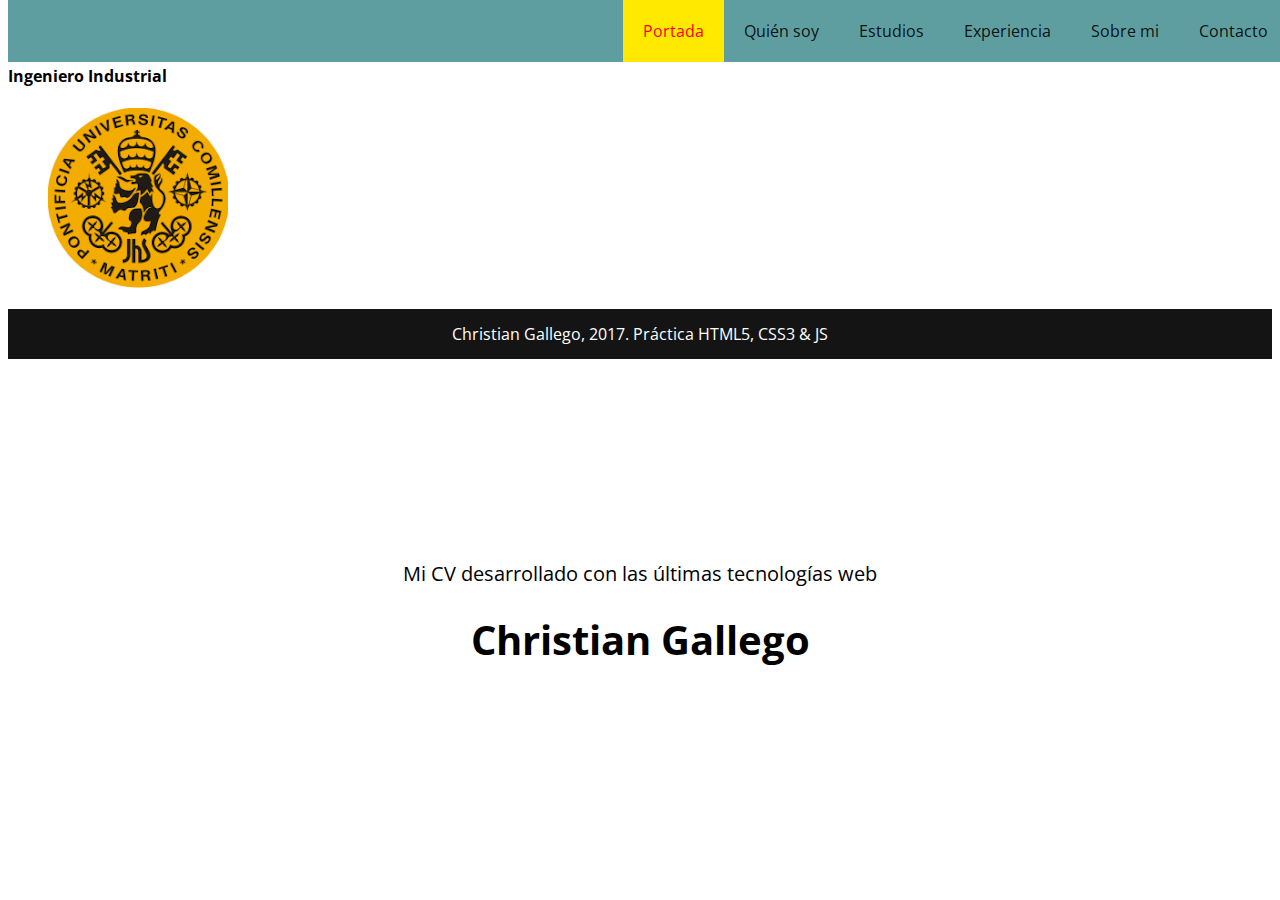
==== index.html @ 702c348c "primer commit: comenzando" ====
<!doctype html>
<html><head>
	<meta charset="UTF-8">
	
	<link rel="stylesheet" type="text/css" href="./styles/style.css">
	<link rel="stylesheet" type="text/css" href="./styles/grid.css">
	<link href="https://fonts.googleapis.com/css?family=Roboto" rel="stylesheet">
	<link href="https://fonts.googleapis.com/css?family=Open+Sans" rel="stylesheet">

	<title>El CV de Christian Gallego Arroyo</title>

</head>

<body>

	<header class="header">
           <h1 class="title">Christian Gallego</h1>
           <div class="title-img"></div>
           <p class="title-cite">Mi CV desarrollado con las últimas tecnologías web</p>
    </header>
    
    <nav class="navbar">
            <ul class="navbar-list">
                <li class="navbar-item active">
                    <a href>Portada</a>
                </li>
                <li class="navbar-item">
                    <a href>Quién soy</a>
                </li>
                <li class="navbar-item">
                    <a href>Estudios</a>
                </li>
                <li class="navbar-item">
                    <a href>Experiencia</a>
                </li>
                <li class="navbar-item">
                    <a href>Sobre mi</a>
                </li>
                <li class="navbar-item">
                    <a href="contact.html">Contacto</a>
                </li>
            </ul>
     </nav>
     
     <main class="container">	
     	<section class="who">
     		
     		
     	</section>
     	
     	<section class="studies">
     		<div class="row-container-studies">
     			<div class="col3">
     				<article class="study">
     					<header>
                            <h3>
                              ICAI
                              <span class="university">Universidad Pontificia Comillas</span>
                            </h3>
                            <h4 class="career">Ingeniero Industrial</h4>
                        </header>
                        <figure class="logo-university">
                            <img src="./images/icai.png" alt="ICAI">
                        </figure>
                    </article>
     				
     			</div>
     		</div>
     		
     	</section>
     	
     	<section class="work-experience">
     		
     		
     	</section>
     	
     	<section class="about-me">
     		
     		
     	</section>
     	
     	<section class="contact">
     		
     		
     	</section>
     	
     	
     </main>
     
     <footer class="footer">
     	Christian Gallego, 2017. Práctica HTML5, CSS3 &amp; JS
     </footer>
</body>
</html>
---- styles/style.css ----
@charset "UTF-8";
/* CSS Document */
* {
    font-family: 'Open Sans', sans-serif;
}
@font-face{
	font-family: 'Open Sans', sans-serif;
	font-size: 12px;
}

.title {
	position: absolute;
    left: 0;
    top: 65%;
    width: 100%;
    text-align: center;
    font-size: 40px;
    color: black;
    font-family: 'Open Sans';
    z-index: 1;
}

.title-cite {
    position: absolute;
    left: 0;
    top: 60%;
    width: 100%;
    text-align: center;
    font-size: 20px;
    color: black;
    font-family: 'Open Sans';

}
.navbar{
	background-color: cadetblue;
	width: 100%;
    position: absolute;
    top: 0;
}
.navbar > .navbar-list {
    list-style-type: none;
    margin: 0;
    float: right;
    font-size: 0;/*truco para que no exista separación blanca. Aquí = 0 y en el hijo el valor que queramos del tamaño de la fuente.*/
}
.navbar > .navbar-list > .navbar-item{
	display: inline-block;
    font-size: 16px; /*aquí el valor del tamaño que queremos */
}
.navbar > .navbar-list > .navbar-item a {
    padding: 20px;
    text-decoration: none;
    color: rgba(0, 0, 0, 0.9);
    display: inline-block;
}
.navbar > .navbar-list > .navbar-item.active a {
    color: #FF0004;
    background-color: #FFE900;
}

.navbar > .navbar-list > .navbar-item a:hover {
    color: #FF0004;
    background-color: #FFE900;
}

.footer {
    background-color: rgba(0, 0, 0, 0.92);
    color: white;
    height: 50px;
    display: flex;
    align-items: center;
    justify-content: center;
}
---- styles/grid.css ----
@charset "UTF-8";
/* CSS Document */
body {
    --grid-number: 12;
}

.row:before,
.row:after {
    content: "";
    display: table;
    clear: both;
}

.col-1 {
    width: calc(100% / var(--grid-number));
    float: left;
}

.col-2 {
    width: calc(calc(100% / var(--grid-number)) * 2);
    float: left;
}

.col-3 {
    width: calc(calc(100% / var(--grid-number)) * 3);
    float: left;
}

.col-4 {
    width: calc(calc(100% / var(--grid-number)) * 4);
    float: left;
}

.col-5 {
    width: calc(calc(100% / var(--grid-number)) * 5);
    float: left;
}

.col-6 {
    width: calc(calc(100% / var(--grid-number)) * 6);    
    float: left;
}

.col-7 {
    width: calc(calc(100% / var(--grid-number)) * 7);
    float: left;
}

.col-8 {
    width: calc(calc(100% / var(--grid-number)) * 8);
    float: left;
}

.col-9 {
    width: calc(calc(100% / var(--grid-number)) * 9);
    float: left;
}

.col-10 {
    width: calc(calc(100% / var(--grid-number)) * 10);
    float: left;
}

.col-11 {
    width: calc(calc(100% / var(--grid-number)) * 11);
    float: left;
}

.col-12 {
   width: calc(calc(100% / var(--grid-number)) * 12); 
   float: left;
}
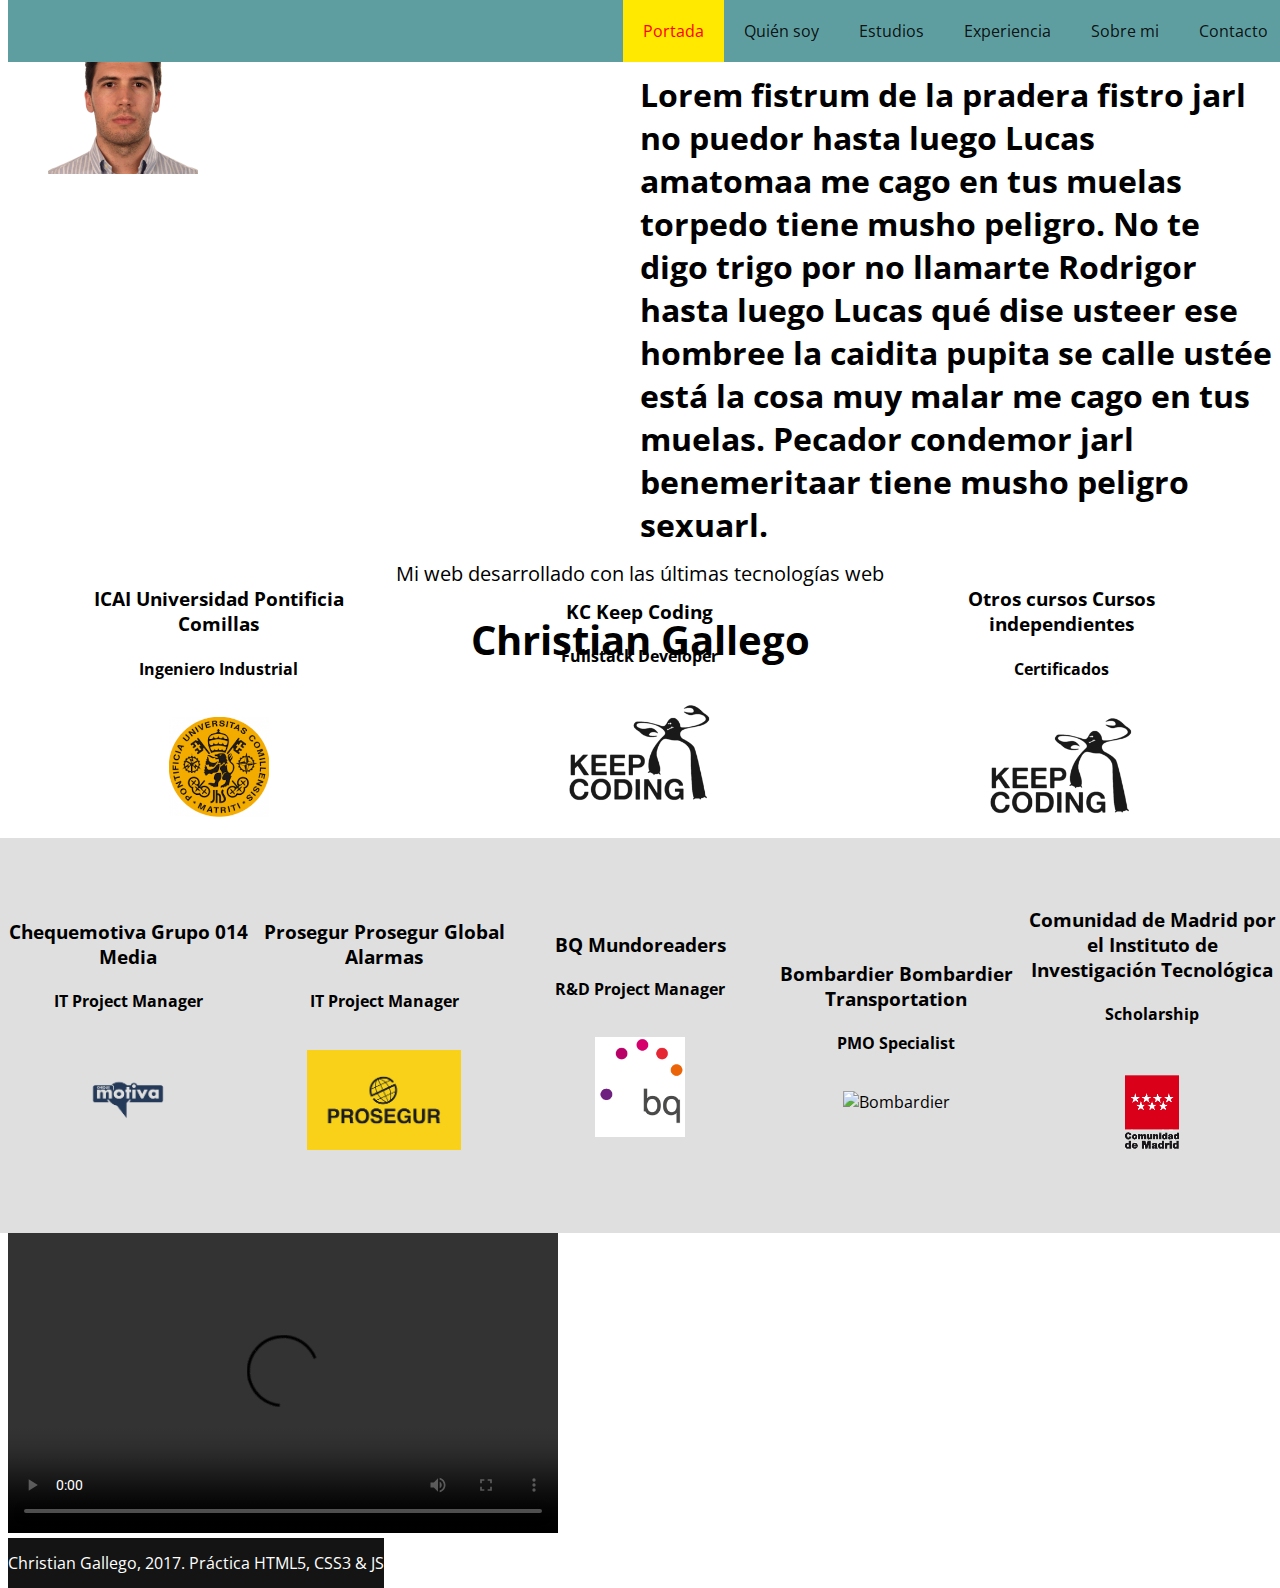
==== commit 2c54c5f6: "dia 4 de Julio del 17" ====
--- a/index.html
+++ b/index.html
@@ -7,7 +7,7 @@
 	<link href="https://fonts.googleapis.com/css?family=Roboto" rel="stylesheet">
 	<link href="https://fonts.googleapis.com/css?family=Open+Sans" rel="stylesheet">
 
-	<title>El CV de Christian Gallego Arroyo</title>
+	<title>La práctica de Christian Gallego Arroyo</title>
 
 </head>
 
@@ -15,8 +15,9 @@
 
 	<header class="header">
            <h1 class="title">Christian Gallego</h1>
+           <!--<img class="title-img" src="./images/batman.jpg" alt="Foto de batman">-->
            <div class="title-img"></div>
-           <p class="title-cite">Mi CV desarrollado con las últimas tecnologías web</p>
+           <p class="title-cite">Mi web desarrollado con las últimas tecnologías web</p>
     </header>
     
     <nav class="navbar">
@@ -44,14 +45,27 @@
      
      <main class="container">	
      	<section class="who">
-     		
-     		
+     		<div class="col-12">
+     			<figure class="photo-me">
+     				<img src="./images/me.jpg" alt="Foto Christian">
+     			</figure>
+     		</div>
+     		<div class="col-12">
+     				<article class="whoami">
+     					<header>
+                            <h3>
+                              Un poco sobre mi
+                            </h3>
+                        </header>
+                        <h1 class="whoami-text"> Lorem fistrum de la pradera fistro jarl no puedor hasta luego Lucas amatomaa me cago en tus muelas torpedo tiene musho peligro. No te digo trigo por no llamarte Rodrigor hasta luego Lucas qué dise usteer ese hombree la caidita pupita se calle ustée está la cosa muy malar me cago en tus muelas. Pecador condemor jarl benemeritaar tiene musho peligro sexuarl.</h1>
+                    </article>
+     		</div>
      	</section>
      	
      	<section class="studies">
-     		<div class="row-container-studies">
-     			<div class="col3">
-     				<article class="study">
+     		<div class="row-studies container">
+     			<div class="col-3">
+     				<article class="study1">
      					<header>
                             <h3>
                               ICAI
@@ -63,20 +77,126 @@
                             <img src="./images/icai.png" alt="ICAI">
                         </figure>
                     </article>
-     				
-     			</div>
-     		</div>
-     		
-     	</section>
-     	
-     	<section class="work-experience">
-     		
-     		
+     			</div>
+     			
+     			<div class="col-3">
+     				<article class="study2">
+     					<header>
+                            <h3>
+                              KC
+                              <span class="university">Keep Coding</span>
+                            </h3>
+                            <h4 class="career">Fullstack Developer</h4>
+                        </header>
+                        <figure class="logo-university">
+                            <img src="./images/keepcoding.png" alt="KeepCoding">
+                        </figure>
+                    </article>
+     			</div>
+     			
+     			<div class="col-3">
+     				<article class="study3">
+     					<header>
+                            <h3>
+                              Otros cursos
+                              <span class="university">Cursos independientes</span>
+                            </h3>
+                            <h4 class="career">Certificados</h4>
+                        </header>
+                        <figure class="logo-university">
+                            <img src="./images/keepcoding.png" alt="Cursos Independientes">
+                        </figure>
+                    </article>
+				</div>
+    		
+     		</div>
+     	</section>
+     	
+     	<section class="work-experience section-reverse section-container">
+			<div class="row-jobs container">
+				<div class="col-3">
+     				<article class="job1">
+     					<header>
+                            <h3>
+                              Chequemotiva
+                              <span class="company">Grupo 014 Media</span>
+                            </h3>
+                            <h4 class="position">IT Project Manager</h4>
+                        </header>
+                        <figure class="logo-job">
+                            <img src="./images/Chequemotiva.png" alt="Chequemotiva">
+                        </figure>
+                    </article>
+     			</div>    		
+    		
+				<div class="col-3">
+     				<article class="job2">
+     					<header>
+                            <h3>
+                              Prosegur
+                              <span class="company">Prosegur Global Alarmas</span>
+                            </h3>
+                            <h4 class="position">IT Project Manager</h4>
+                        </header>
+                        <figure class="logo-job">
+                            <img src="./images/prosegur.jpg" alt="Prosegur">
+                        </figure>
+                    </article>
+     			</div>
+    		
+				<div class="col-3">
+     				<article class="job3">
+     					<header>
+                            <h3>
+                              BQ
+                              <span class="company">Mundoreaders</span>
+                            </h3>
+                            <h4 class="position">R&amp;D Project Manager</h4>
+                        </header>
+                        <figure class="logo-job">
+                            <img src="./images/bq.jpg" alt="BQ">
+                        </figure>
+                    </article>
+     			</div>
+
+				<div class="col-3">
+     				<article class="job4">
+     					<header>
+                            <h3>
+                              Bombardier
+                              <span class="company">Bombardier Transportation</span>
+                            </h3>
+                            <h4 class="position">PMO Specialist</h4>
+                        </header>
+                        <figure class="logo-job">
+                            <img src="./images/bombardier.jpg" alt="Bombardier">
+                        </figure>
+                    </article>
+     			</div>
+
+				<div class="col-3">
+     				<article class="job5">
+     					<header>
+                            <h3>
+                              Comunidad de Madrid
+                              <span class="company">por el Instituto de Investigación Tecnológica</span>
+                            </h3>
+                            <h4 class="position">Scholarship</h4>
+                        </header>
+                        <figure class="logo-job">
+                            <img src="./images/comunidad_de_madrid.png" alt="Comunidad de Madrid">
+                        </figure>
+                    </article>
+     			</div>
+			</div>
      	</section>
      	
      	<section class="about-me">
-     		
-     		
+     		<div class="video-about-me">
+     			<video width="550" height="300" controls>
+               		<source src="./video/batman.mp4" type="video/mp4">
+                </video>
+     		</div>
      	</section>
      	
      	<section class="contact">
--- a/styles/style.css
+++ b/styles/style.css
@@ -8,29 +8,75 @@
 	font-size: 12px;
 }
 
-.title {
-	position: absolute;
-    left: 0;
-    top: 65%;
-    width: 100%;
-    text-align: center;
-    font-size: 40px;
-    color: black;
-    font-family: 'Open Sans';
-    z-index: 1;
+.container, .header{
+	display: flex;
+	flex-direction: column;
 }
 
-.title-cite {
+.footer {
     position: absolute;
-    left: 0;
-    top: 60%;
-    width: 100%;
-    text-align: center;
-    font-size: 20px;
-    color: black;
-    font-family: 'Open Sans';
+	background-color: rgba(0, 0, 0, 0.92);
+    color: white;
+    height: 50px;
+    display: flex;
+    align-items: center;
+    justify-content: center;
+}
 
+h3, h4{
+	text-align: center;
 }
+
+.job1{
+	display: flex;
+	order: 1;
+	flex-direction: column;
+	align-items: center;
+    justify-content: center;
+}
+
+.job2{
+	display: flex;
+	order: 2;
+	flex-direction: column;
+	align-items: center;
+    justify-content: center;
+}
+
+.job3{
+	display: flex;
+	order: 3;
+	flex-direction: column;
+	align-items: center;
+    justify-content: center;
+}
+
+.job4{
+	display: flex;
+	order: 4;
+	flex-direction: column;
+	align-items: center;
+    justify-content: center;
+}
+
+.job5{
+	display: flex;
+	order: 5;
+	flex-direction: column;
+	align-items: center;
+    justify-content: center;
+}
+
+.logo-job > img{
+	height: 100px;
+	width: auto;
+}
+
+.logo-university > img{
+	height: 100px;
+	width: auto;
+}
+
 .navbar{
 	background-color: cadetblue;
 	width: 100%;
@@ -63,11 +109,89 @@
     background-color: #FFE900;
 }
 
-.footer {
-    background-color: rgba(0, 0, 0, 0.92);
-    color: white;
-    height: 50px;
-    display: flex;
-    align-items: center;
+.photo-me > img{
+	height: 150px;
+	width: auto;
+}
+
+.row-jobs{
+	flex-direction: row;
+	justify-content: space-around;
+	align-items: center;
+}
+
+.row-studies{
+	flex-direction: row;
+	justify-content: space-around;
+	align-items: center;
+}
+
+.section-container {
+    padding-top: 50px;
+    padding-bottom: 50px;
+}
+
+.section-reverse {
+    background-color: rgba(220, 220, 220, 0.92);
+    color: black;
+    margin-left: calc(50% - 50vw);
+    margin-right: calc(50% - 50vw);
+}
+
+.study1{
+	display: flex;
+	order: 1;
+	flex-direction: column;
+	align-items: center;
     justify-content: center;
-}+}
+
+.study2{
+	display: flex;
+	order: 2;
+	flex-direction: column;
+	align-items: center;
+    justify-content: center;
+}
+
+.study3{
+	display: flex;
+	order: 3;
+	flex-direction: column;
+	align-items: center;
+    justify-content: center;
+}
+
+.title {
+	position: absolute;
+    left: 0;
+    top: 65%;
+    width: 100%;
+    text-align: center;
+    font-size: 40px;
+    color: black;
+    font-family: 'Open Sans';
+    z-index: 1;
+}
+
+.title-cite {
+    position: absolute;
+    left: 0;
+    top: 60%;
+    width: 100%;
+    text-align: center;
+    font-size: 20px;
+    color: black;
+    font-family: 'Open Sans';
+}
+
+.university{
+	text-align: center;
+}
+
+.who{
+	display: flex;
+	flex-direction: row;
+	align-content: space-around;
+}
+
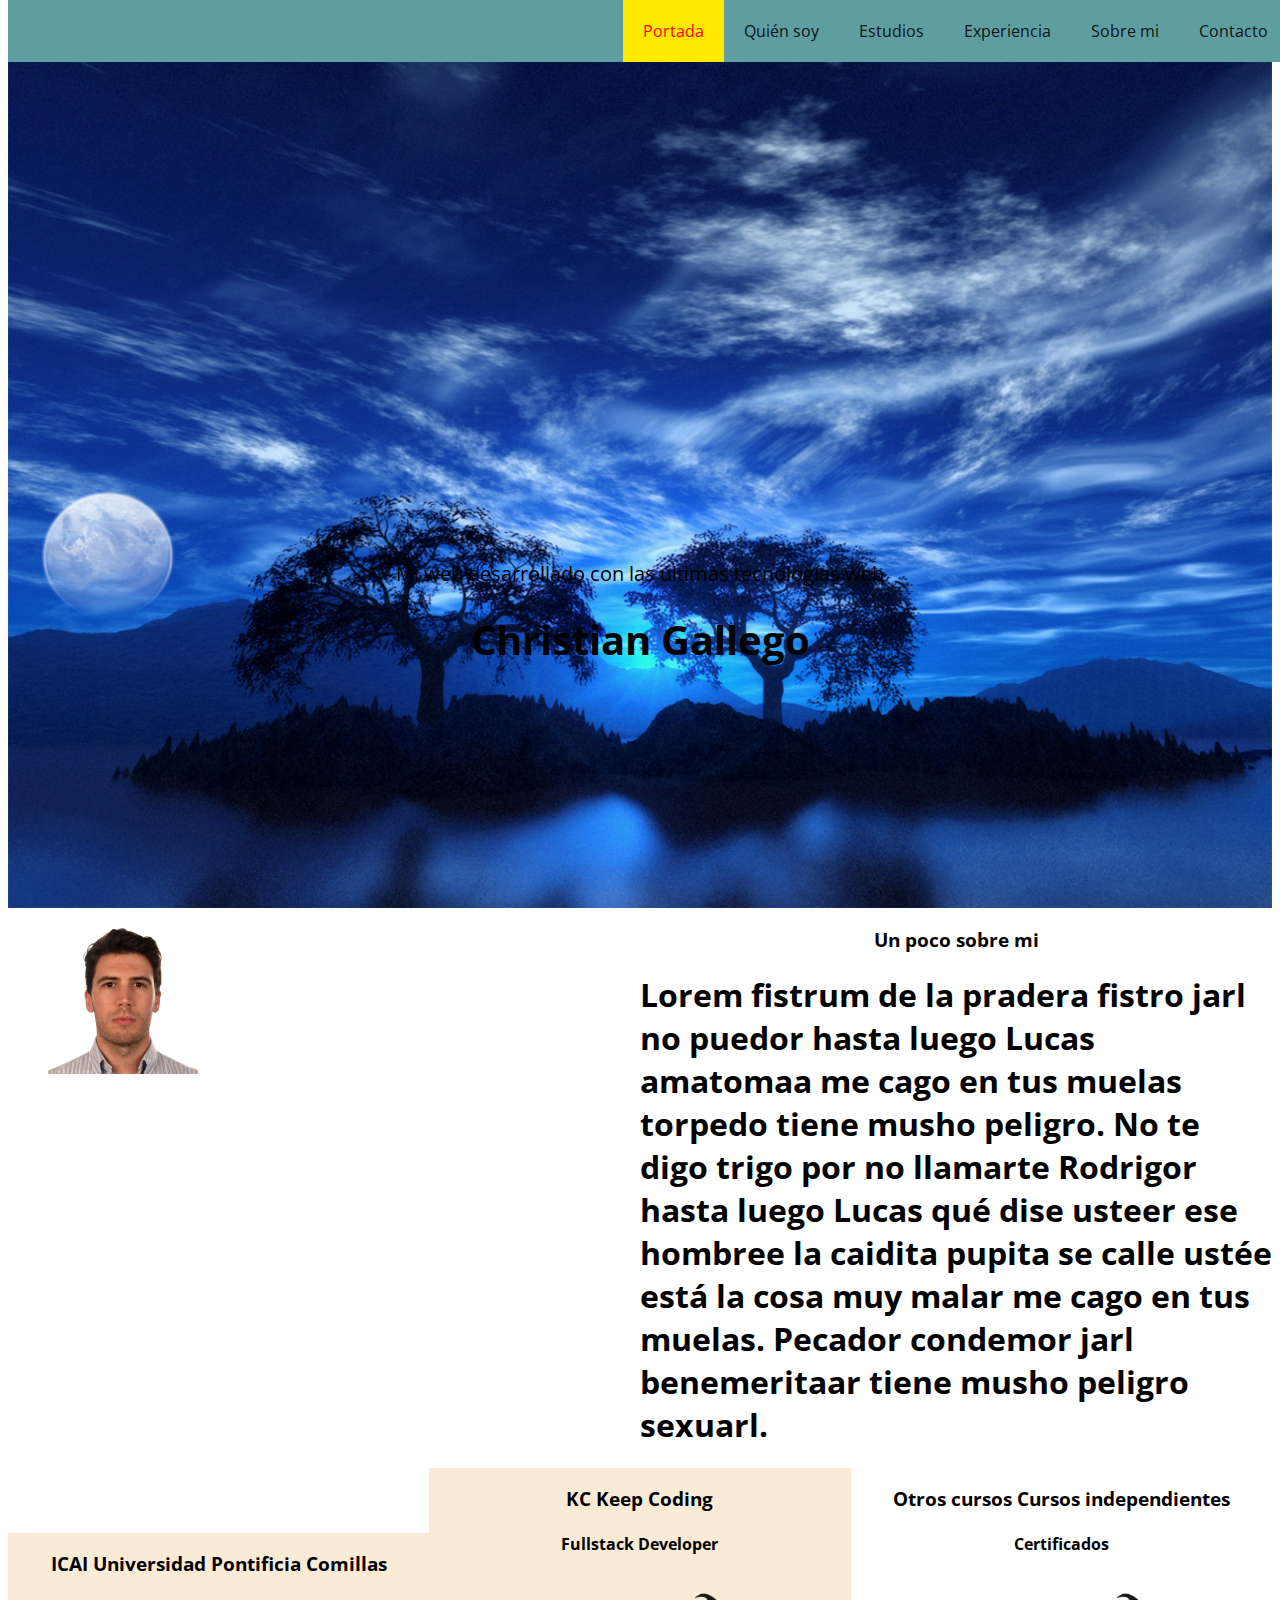
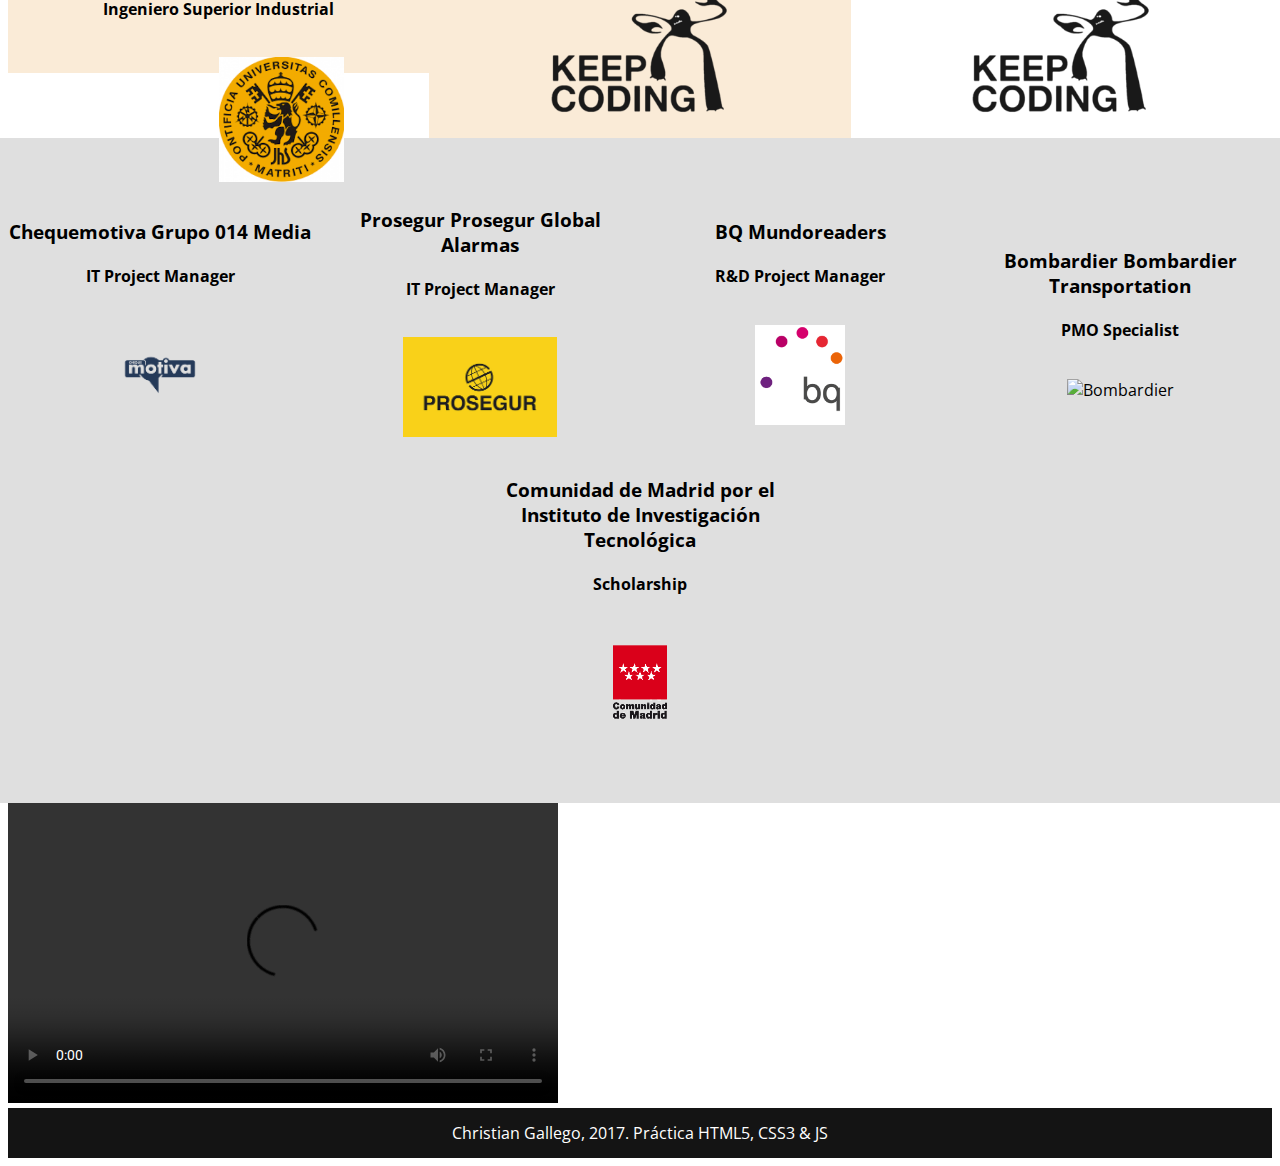
==== commit 0e8d84be: "Problema con flip" ====
--- a/index.html
+++ b/index.html
@@ -15,7 +15,6 @@
 
 	<header class="header">
            <h1 class="title">Christian Gallego</h1>
-           <!--<img class="title-img" src="./images/batman.jpg" alt="Foto de batman">-->
            <div class="title-img"></div>
            <p class="title-cite">Mi web desarrollado con las últimas tecnologías web</p>
     </header>
@@ -63,24 +62,25 @@
      	</section>
      	
      	<section class="studies">
-     		<div class="row-studies container">
-     			<div class="col-3">
-     				<article class="study1">
+     				<article class="study1 col-4">
      					<header>
                             <h3>
                               ICAI
                               <span class="university">Universidad Pontificia Comillas</span>
                             </h3>
-                            <h4 class="career">Ingeniero Industrial</h4>
+                            <h4 class="career">Ingeniero Superior Industrial</h4>
                         </header>
-                        <figure class="logo-university">
-                            <img src="./images/icai.png" alt="ICAI">
+                        <figure class="logo-university logo-est-1">
+                                    <div class="front flip-img">
+                                        <img src="./images/icai.png" alt="ICAI">
+                                    </div>
+                                    <div class="back flip-img">
+                                        <img src="./images/icai2.jpg" alt="ICAI">
+                                    </div>
                         </figure>
                     </article>
-     			</div>
-     			
-     			<div class="col-3">
-     				<article class="study2">
+
+     				<article class="study2 col-4">
      					<header>
                             <h3>
                               KC
@@ -88,14 +88,12 @@
                             </h3>
                             <h4 class="career">Fullstack Developer</h4>
                         </header>
-                        <figure class="logo-university">
+                        <figure class="logo-university logo-est-2">
                             <img src="./images/keepcoding.png" alt="KeepCoding">
                         </figure>
                     </article>
-     			</div>
      			
-     			<div class="col-3">
-     				<article class="study3">
+     				<article class="study3 col-4">
      					<header>
                             <h3>
                               Otros cursos
@@ -103,19 +101,14 @@
                             </h3>
                             <h4 class="career">Certificados</h4>
                         </header>
-                        <figure class="logo-university">
+                        <figure class="logo-university logo-est-3">
                             <img src="./images/keepcoding.png" alt="Cursos Independientes">
                         </figure>
                     </article>
-				</div>
-    		
-     		</div>
      	</section>
      	
      	<section class="work-experience section-reverse section-container">
-			<div class="row-jobs container">
-				<div class="col-3">
-     				<article class="job1">
+     				<article class="job1 col-3">
      					<header>
                             <h3>
                               Chequemotiva
@@ -124,13 +117,11 @@
                             <h4 class="position">IT Project Manager</h4>
                         </header>
                         <figure class="logo-job">
-                            <img src="./images/Chequemotiva.png" alt="Chequemotiva">
+                            <!--<a href="http://chequemotiva.com" target="_blank" class="logo-trab-1">--><img src="./images/Chequemotiva.png" alt="Chequemotiva"><!-- </a> -->
                         </figure>
-                    </article>
-     			</div>    		
-    		
-				<div class="col-3">
-     				<article class="job2">
+                    </article>  		
+ 
+     				<article class="job2 col-3">
      					<header>
                             <h3>
                               Prosegur
@@ -138,14 +129,12 @@
                             </h3>
                             <h4 class="position">IT Project Manager</h4>
                         </header>
-                        <figure class="logo-job">
+                        <figure class="logo-job logo-trab-2">
                             <img src="./images/prosegur.jpg" alt="Prosegur">
                         </figure>
                     </article>
-     			</div>
-    		
-				<div class="col-3">
-     				<article class="job3">
+
+     				<article class="job3 col-3">
      					<header>
                             <h3>
                               BQ
@@ -153,14 +142,12 @@
                             </h3>
                             <h4 class="position">R&amp;D Project Manager</h4>
                         </header>
-                        <figure class="logo-job">
+                        <figure class="logo-job logo-trab-3">
                             <img src="./images/bq.jpg" alt="BQ">
                         </figure>
+                        
                     </article>
-     			</div>
-
-				<div class="col-3">
-     				<article class="job4">
+     				<article class="job4 col-3">
      					<header>
                             <h3>
                               Bombardier
@@ -168,14 +155,12 @@
                             </h3>
                             <h4 class="position">PMO Specialist</h4>
                         </header>
-                        <figure class="logo-job">
+                        <figure class="logo-job logo-trab-4">
                             <img src="./images/bombardier.jpg" alt="Bombardier">
                         </figure>
                     </article>
-     			</div>
 
-				<div class="col-3">
-     				<article class="job5">
+     				<article class="job5 col-3">
      					<header>
                             <h3>
                               Comunidad de Madrid
@@ -183,12 +168,11 @@
                             </h3>
                             <h4 class="position">Scholarship</h4>
                         </header>
-                        <figure class="logo-job">
+                        <figure class="logo-job logo-trab-5">
                             <img src="./images/comunidad_de_madrid.png" alt="Comunidad de Madrid">
                         </figure>
                     </article>
-     			</div>
-			</div>
+
      	</section>
      	
      	<section class="about-me">
--- a/styles/style.css
+++ b/styles/style.css
@@ -8,14 +8,44 @@
 	font-size: 12px;
 }
 
-.container, .header{
-	display: flex;
-	flex-direction: column;
+.about-me{
+	order: 4;
+}
+
+.career{
+	text-align: center;
+	order: 2;
+}
+
+.container{
+	display: flex;
+	flex-direction: column;
+}
+
+.flip-img {
+	position: absolute;
+    backface-visibility: hidden;
+    -webkit-backface-visibility: hidden;
+    transition: transform 1s;
+}
+
+.back {
+    transform: rotateX(-180deg);
+    -webkit-transform: rotateX(-180deg);
+}
+
+.logo-est-1:hover .front {
+    transform: rotateX();
+    -webkit-transform: rotateX(-180deg);
+}
+
+.logo-est-1:hover .back {
+    transform: rotateX(0);
+    -webkit-transform: rotateX(0);
 }
 
 .footer {
-    position: absolute;
-	background-color: rgba(0, 0, 0, 0.92);
+    background-color: rgba(0, 0, 0, 0.92);
     color: white;
     height: 50px;
     display: flex;
@@ -27,6 +57,15 @@
 	text-align: center;
 }
 
+.header{
+	background-size: 100% 100%;
+    background-repeat: no-repeat;
+    background-position: center center;
+    background-image: url(../images/cielo.jpg);
+	height: 100vh;
+    transition: background-size 0.5s;
+}
+
 .job1{
 	display: flex;
 	order: 1;
@@ -72,16 +111,54 @@
 	width: auto;
 }
 
-.logo-university > img{
-	height: 100px;
+.logo-trab-1{
+	max-width: 100px;
+	max-height: 100px;
+}
+
+.logo-trab-2{
+	
+}
+
+.logo-trab-3{
+	
+}
+
+.logo-trab-4{
+	
+}
+
+.logo-trab-5{
+	
+}
+
+.logo-university img{
+	height: 125px;
 	width: auto;
+}
+
+.logo-est-1{
+	position: relative;
+	transition: all 1s ease;
+	transform: perspective(600px);
+	transform-origin: 100% 50%;
+	transform-style: preserve-3d;
+}
+
+.logo-est-2{
+	
+}
+
+.logo-est-3{
+	
 }
 
 .navbar{
 	background-color: cadetblue;
 	width: 100%;
-    position: absolute;
+    position: fixed;
     top: 0;
+	z-index: 1;
 }
 .navbar > .navbar-list {
     list-style-type: none;
@@ -98,6 +175,7 @@
     text-decoration: none;
     color: rgba(0, 0, 0, 0.9);
     display: inline-block;
+	transition: all 0.3s linear;
 }
 .navbar > .navbar-list > .navbar-item.active a {
     color: #FF0004;
@@ -115,13 +193,8 @@
 }
 
 .row-jobs{
-	flex-direction: row;
-	justify-content: space-around;
-	align-items: center;
-}
-
-.row-studies{
-	flex-direction: row;
+	display: flex;
+	flex-direction: column;
 	justify-content: space-around;
 	align-items: center;
 }
@@ -138,28 +211,50 @@
     margin-right: calc(50% - 50vw);
 }
 
+.studies{
+	order: 2;
+	display: flex;
+	flex-direction: row;
+	align-items: center;
+	justify-content: space-around;
+	flex-wrap: wrap;
+}
+
 .study1{
-	display: flex;
 	order: 1;
-	flex-direction: column;
-	align-items: center;
-    justify-content: center;
+	display: flex;
+	flex-direction: column;
+	align-items: center;
+    justify-content: center;
+	flex-wrap: wrap;
+	background-color: antiquewhite;
+	
+}
+
+.study1 img{
+	display: block;
+	margin: auto;
 }
 
 .study2{
-	display: flex;
 	order: 2;
-	flex-direction: column;
-	align-items: center;
-    justify-content: center;
+	display: flex;
+	flex-direction: column;
+	align-items: center;
+    justify-content: center;
+	flex-wrap: wrap;
+	background-color: antiquewhite;
+	
 }
 
 .study3{
-	display: flex;
 	order: 3;
-	flex-direction: column;
-	align-items: center;
-    justify-content: center;
+	display: flex;
+	flex-direction: column;
+	align-items: center;
+    justify-content: center;
+	flex-wrap: wrap;
+	
 }
 
 .title {
@@ -187,11 +282,22 @@
 
 .university{
 	text-align: center;
+	order: 1;
 }
 
 .who{
+	order: 1;
 	display: flex;
 	flex-direction: row;
 	align-content: space-around;
 }
 
+.work-experience{
+	order: 3;
+	display: flex;
+	flex-direction: row;
+	align-content: space-around;
+	justify-content: space-around;
+	flex-wrap: wrap;
+}
+
--- a/styles/grid.css
+++ b/styles/grid.css
@@ -13,60 +13,48 @@
 
 .col-1 {
     width: calc(100% / var(--grid-number));
-    float: left;
 }
 
 .col-2 {
     width: calc(calc(100% / var(--grid-number)) * 2);
-    float: left;
 }
 
 .col-3 {
     width: calc(calc(100% / var(--grid-number)) * 3);
-    float: left;
 }
 
 .col-4 {
     width: calc(calc(100% / var(--grid-number)) * 4);
-    float: left;
 }
 
 .col-5 {
     width: calc(calc(100% / var(--grid-number)) * 5);
-    float: left;
 }
 
 .col-6 {
     width: calc(calc(100% / var(--grid-number)) * 6);    
-    float: left;
 }
 
 .col-7 {
     width: calc(calc(100% / var(--grid-number)) * 7);
-    float: left;
 }
 
 .col-8 {
     width: calc(calc(100% / var(--grid-number)) * 8);
-    float: left;
 }
 
 .col-9 {
     width: calc(calc(100% / var(--grid-number)) * 9);
-    float: left;
 }
 
 .col-10 {
     width: calc(calc(100% / var(--grid-number)) * 10);
-    float: left;
 }
 
 .col-11 {
     width: calc(calc(100% / var(--grid-number)) * 11);
-    float: left;
 }
 
 .col-12 {
    width: calc(calc(100% / var(--grid-number)) * 12); 
-   float: left;
 }
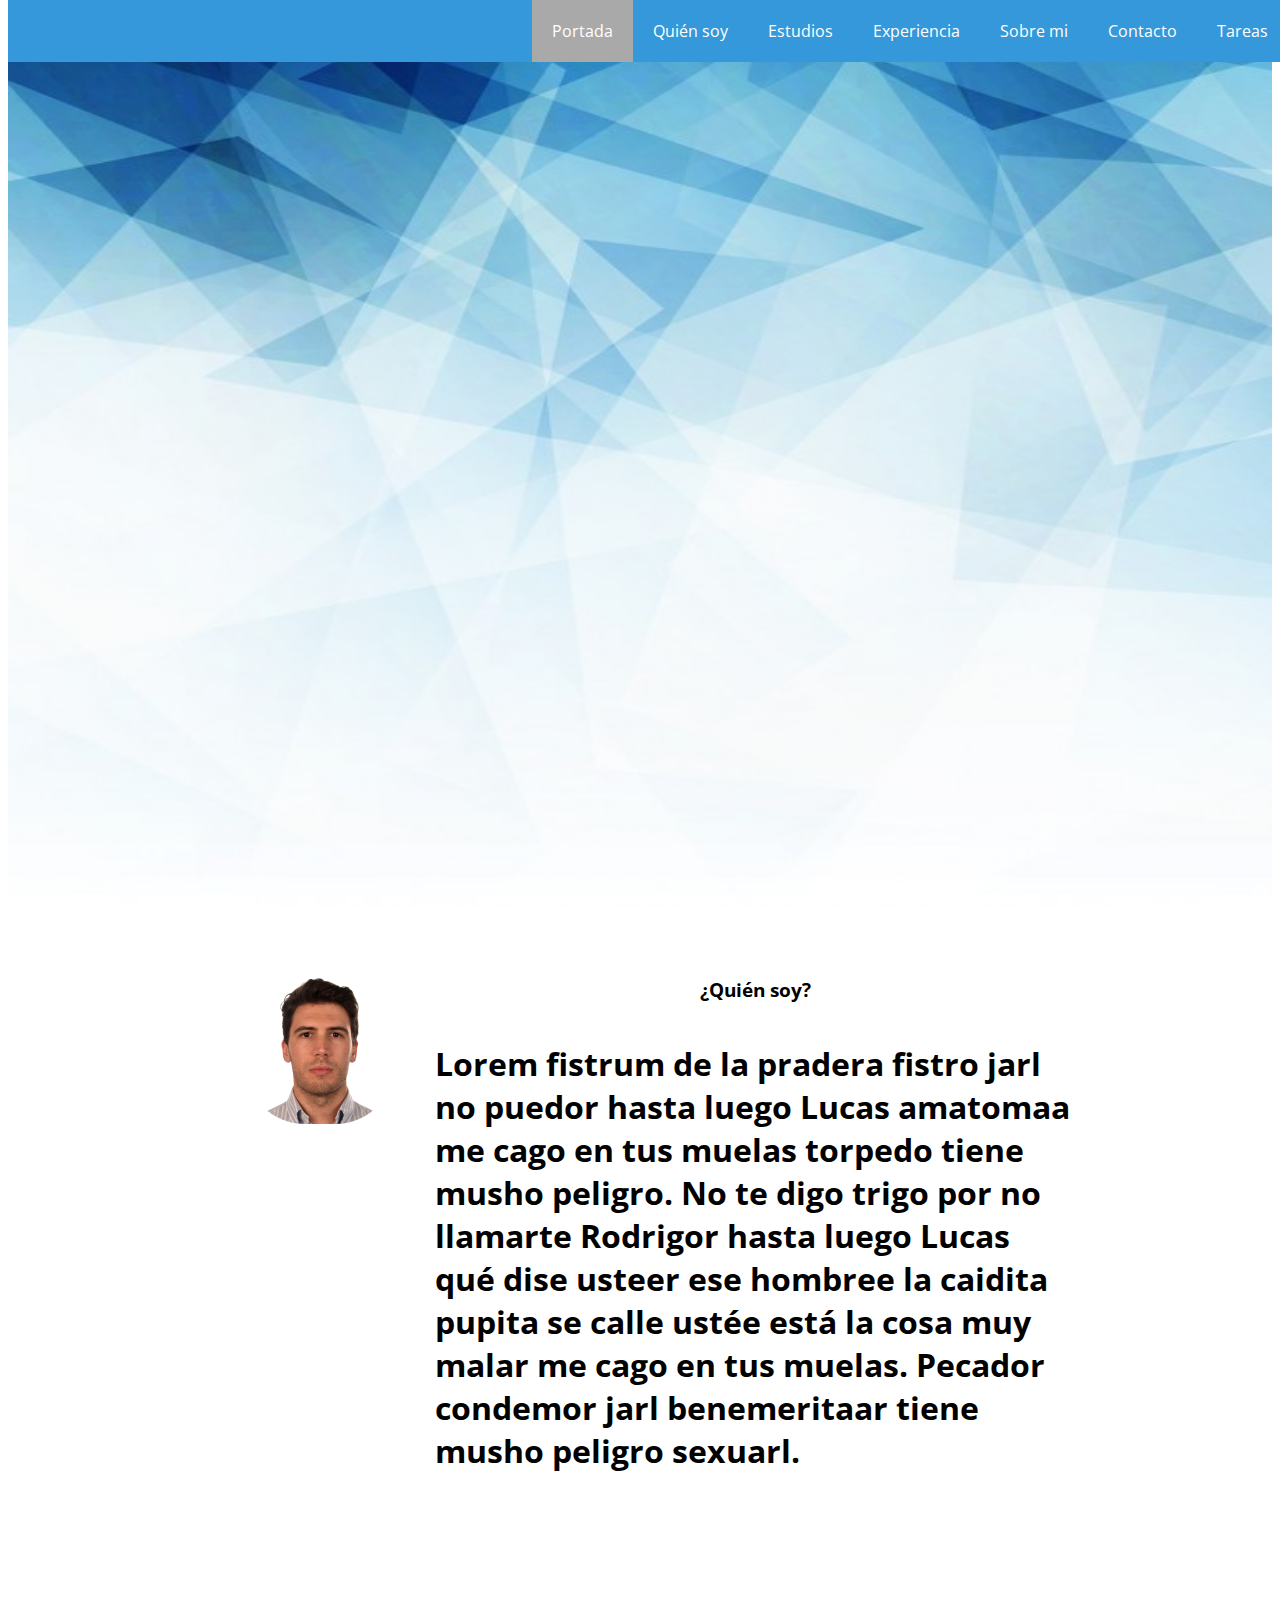
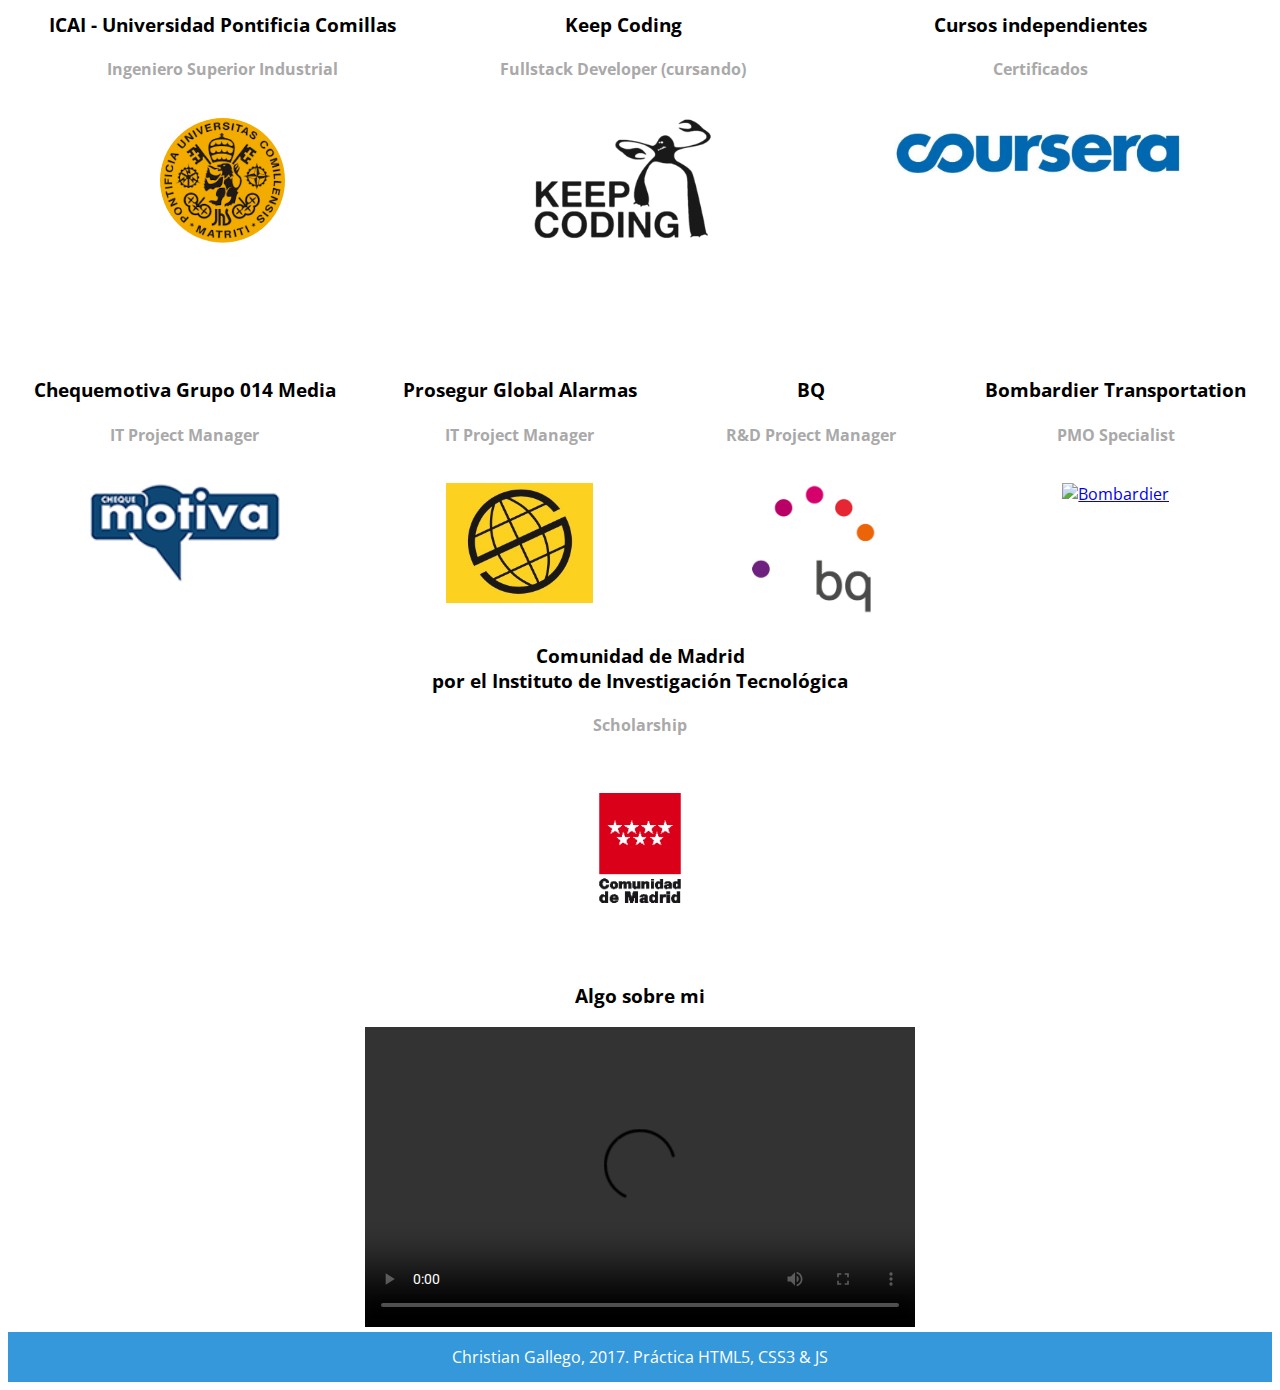
==== commit 17f75936: "Entrega final" ====
--- a/index.html
+++ b/index.html
@@ -13,59 +13,56 @@
 
 <body>
 
-	<header class="header">
+	<header id="#" class="header">
            <h1 class="title">Christian Gallego</h1>
            <div class="title-img"></div>
-           <p class="title-cite">Mi web desarrollado con las últimas tecnologías web</p>
+           <p class="title-cite">Mi CV desarrollado con las últimas (o casi) tecnologías web</p>
     </header>
     
     <nav class="navbar">
             <ul class="navbar-list">
                 <li class="navbar-item active">
-                    <a href>Portada</a>
+                    <a href="#">Portada</a>
                 </li>
                 <li class="navbar-item">
-                    <a href>Quién soy</a>
+                    <a href="#quiensoy">Quién soy</a>
                 </li>
                 <li class="navbar-item">
-                    <a href>Estudios</a>
+                    <a href="#estudios">Estudios</a>
                 </li>
                 <li class="navbar-item">
-                    <a href>Experiencia</a>
+                    <a href="#experiencia">Experiencia</a>
                 </li>
                 <li class="navbar-item">
-                    <a href>Sobre mi</a>
+                    <a href="#sobremi">Sobre mi</a>
                 </li>
                 <li class="navbar-item">
                     <a href="contact.html">Contacto</a>
+                </li>
+                <li class="navbar-item">
+                    <a href="tasks.html">Tareas</a>
                 </li>
             </ul>
      </nav>
      
      <main class="container">	
-     	<section class="who">
-     		<div class="col-12">
+     	<section class="who section-container" id="quiensoy">
      			<figure class="photo-me">
      				<img src="./images/me.jpg" alt="Foto Christian">
      			</figure>
-     		</div>
-     		<div class="col-12">
-     				<article class="whoami">
+     			<article class="whoami">
+     				<header>
+                       <h3>¿Quién soy?</h3>
+                    </header>
+                    <h1 class="whoami-text"> Lorem fistrum de la pradera fistro jarl no puedor hasta luego Lucas amatomaa me cago en tus muelas torpedo tiene musho peligro. No te digo trigo por no llamarte Rodrigor hasta luego Lucas qué dise usteer ese hombree la caidita pupita se calle ustée está la cosa muy malar me cago en tus muelas. Pecador condemor jarl benemeritaar tiene musho peligro sexuarl.</h1>
+                </article>
+     	</section>
+     	
+     	<section class="studies section-reverse section-container" id="estudios">
+     				<article class="study1">
      					<header>
                             <h3>
-                              Un poco sobre mi
-                            </h3>
-                        </header>
-                        <h1 class="whoami-text"> Lorem fistrum de la pradera fistro jarl no puedor hasta luego Lucas amatomaa me cago en tus muelas torpedo tiene musho peligro. No te digo trigo por no llamarte Rodrigor hasta luego Lucas qué dise usteer ese hombree la caidita pupita se calle ustée está la cosa muy malar me cago en tus muelas. Pecador condemor jarl benemeritaar tiene musho peligro sexuarl.</h1>
-                    </article>
-     		</div>
-     	</section>
-     	
-     	<section class="studies">
-     				<article class="study1 col-4">
-     					<header>
-                            <h3>
-                              ICAI
+                              ICAI - 
                               <span class="university">Universidad Pontificia Comillas</span>
                             </h3>
                             <h4 class="career">Ingeniero Superior Industrial</h4>
@@ -75,40 +72,38 @@
                                         <img src="./images/icai.png" alt="ICAI">
                                     </div>
                                     <div class="back flip-img">
-                                        <img src="./images/icai2.jpg" alt="ICAI">
+                                        <img src="./images/icai2.png" alt="ICAI">
                                     </div>
                         </figure>
                     </article>
 
-     				<article class="study2 col-4">
+     				<article class="study2">
      					<header>
                             <h3>
-                              KC
                               <span class="university">Keep Coding</span>
                             </h3>
-                            <h4 class="career">Fullstack Developer</h4>
+                            <h4 class="career">Fullstack Developer (cursando)</h4>
                         </header>
                         <figure class="logo-university logo-est-2">
                             <img src="./images/keepcoding.png" alt="KeepCoding">
                         </figure>
                     </article>
      			
-     				<article class="study3 col-4">
+     				<article class="study3">
      					<header>
                             <h3>
-                              Otros cursos
                               <span class="university">Cursos independientes</span>
                             </h3>
                             <h4 class="career">Certificados</h4>
                         </header>
                         <figure class="logo-university logo-est-3">
-                            <img src="./images/keepcoding.png" alt="Cursos Independientes">
+                            <img src="./images/coursera.jpeg" alt="Cursos Independientes">
                         </figure>
                     </article>
      	</section>
      	
-     	<section class="work-experience section-reverse section-container">
-     				<article class="job1 col-3">
+     	<section class="work-experience section-reverse section-container" id="experiencia">
+     				<article class="job1">
      					<header>
                             <h3>
                               Chequemotiva
@@ -116,83 +111,78 @@
                             </h3>
                             <h4 class="position">IT Project Manager</h4>
                         </header>
-                        <figure class="logo-job">
-                            <!--<a href="http://chequemotiva.com" target="_blank" class="logo-trab-1">--><img src="./images/Chequemotiva.png" alt="Chequemotiva"><!-- </a> -->
+                        <figure class="logo-job logo-trab-1">
+                            <a href="http://chequemotiva.com" target="_blank" ><img src="./images/Chequemotiva.png" alt="Chequemotiva"></a>
                         </figure>
                     </article>  		
  
-     				<article class="job2 col-3">
+     				<article class="job2">
      					<header>
                             <h3>
-                              Prosegur
                               <span class="company">Prosegur Global Alarmas</span>
                             </h3>
                             <h4 class="position">IT Project Manager</h4>
                         </header>
                         <figure class="logo-job logo-trab-2">
-                            <img src="./images/prosegur.jpg" alt="Prosegur">
+                            <a href="http://prosegur.es" target="_blank"><img src="./images/prosegur.jpeg" alt="Prosegur"></a>
                         </figure>
                     </article>
 
-     				<article class="job3 col-3">
+     				<article class="job3">
      					<header>
                             <h3>
-                              BQ
-                              <span class="company">Mundoreaders</span>
+                              <span class="company">BQ</span>
                             </h3>
                             <h4 class="position">R&amp;D Project Manager</h4>
                         </header>
                         <figure class="logo-job logo-trab-3">
-                            <img src="./images/bq.jpg" alt="BQ">
+                            <a href="http://bq.com" target="_blank"><img src="./images/bq.jpg" alt="BQ"></a>
                         </figure>
                         
                     </article>
-     				<article class="job4 col-3">
+     				<article class="job4">
      					<header>
                             <h3>
-                              Bombardier
                               <span class="company">Bombardier Transportation</span>
                             </h3>
                             <h4 class="position">PMO Specialist</h4>
                         </header>
                         <figure class="logo-job logo-trab-4">
-                            <img src="./images/bombardier.jpg" alt="Bombardier">
+                            <a href="http://bombardier.com" target="_blank"><img src="./images/bombardier.jpg" alt="Bombardier"></a>
                         </figure>
                     </article>
 
-     				<article class="job5 col-3">
+     				<article class="job5">
      					<header>
                             <h3>
-                              Comunidad de Madrid
+                              Comunidad de Madrid <br>
                               <span class="company">por el Instituto de Investigación Tecnológica</span>
                             </h3>
                             <h4 class="position">Scholarship</h4>
                         </header>
                         <figure class="logo-job logo-trab-5">
-                            <img src="./images/comunidad_de_madrid.png" alt="Comunidad de Madrid">
+                            <a href="https://www.citsem.upm.es/index.php/es/proyectos-es?view=project&task=show&id=40" target="_blank"><img src="./images/comunidad_de_madrid.png" alt="Comunidad de Madrid"></a>
                         </figure>
                     </article>
 
      	</section>
      	
-     	<section class="about-me">
+     	<section class="about-me" id="sobremi">
+     		<h3 class="about-me-header">Algo sobre mi</h3>
      		<div class="video-about-me">
      			<video width="550" height="300" controls>
-               		<source src="./video/batman.mp4" type="video/mp4">
+               		<source src="./video/sample.mp4" type="video/mp4">
                 </video>
      		</div>
-     	</section>
-     	
-     	<section class="contact">
-     		
-     		
-     	</section>
-     	
+		 </section>     	
      	
      </main>
      
      <footer class="footer">
-     	Christian Gallego, 2017. Práctica HTML5, CSS3 &amp; JS
+     	<a href="https://www.linkedin.com/in/christiangallego/" target="_blank">Christian Gallego</a>, 2017. Práctica HTML5, CSS3 &amp; JS
      </footer>
 </body>
+	<script src="./js/menu.js"></script>
+  	<script src="./js/jquery-3.2.1.js"></script>
+    <script src="./js/full-screen.js"></script>
 </html>
--- a/styles/style.css
+++ b/styles/style.css
@@ -10,17 +10,67 @@
 
 .about-me{
 	order: 4;
+	display: flex;
+	flex-direction: column;
+	align-content: center;
+	justify-content: center;
+	flex-wrap: wrap;
+}
+
+.about-me-header{
+	order: 1;
+}
+
+.video-about-me{
+	order: 2;
 }
 
 .career{
 	text-align: center;
-	order: 2;
+	color: darkgrey;
+	order: 2;
+}
+
+.clearfix:after {
+   content: " "; /* Older browser do not support empty content */
+   visibility: hidden;
+   display: block;
+   height: 0;
+   clear: both;
+}
+
+.contact{
+	display: flex;
+	flex-direction: column;
+	align-content: space-around;
+	justify-content: space-around;
+	flex-wrap: wrap;
+}
+
+.vista{
+	display: flex;
+	flex-direction: row;
+	align-content: space-around;
+	justify-content: space-around;
+	flex-wrap: wrap;
+}
+
+.contact > h2{
+	width: 400px;
 }
 
 .container{
 	display: flex;
 	flex-direction: column;
 }
+
+.container2{
+	display: flex;
+	flex-direction: row;
+	align-content: space-around;
+	justify-content: space-around;
+}
+
 
 .flip-img {
 	position: absolute;
@@ -31,21 +81,21 @@
 
 .back {
     transform: rotateX(-180deg);
-    -webkit-transform: rotateX(-180deg);
+    -webkit-transform: rotateY(-180deg);
 }
 
 .logo-est-1:hover .front {
-    transform: rotateX();
-    -webkit-transform: rotateX(-180deg);
+    transform: rotateY();
+    -webkit-transform: rotateY(-180deg);
 }
 
 .logo-est-1:hover .back {
-    transform: rotateX(0);
-    -webkit-transform: rotateX(0);
+    transform: rotateY(0);
+    -webkit-transform: rotateY(0);
 }
 
 .footer {
-    background-color: rgba(0, 0, 0, 0.92);
+    background-color: #3498db;
     color: white;
     height: 50px;
     display: flex;
@@ -53,19 +103,30 @@
     justify-content: center;
 }
 
+.footer > a{
+	text-decoration: none;
+	color: white;
+}
+
+.form {
+	order: 2;
+	display: flex;
+    padding: 0 20px;
+}
+
+.form .form-row {
+    padding: 10px;
+}
+
+.map{
+	order: 1;
+	width: 500px;
+}
+
 h3, h4{
 	text-align: center;
 }
 
-.header{
-	background-size: 100% 100%;
-    background-repeat: no-repeat;
-    background-position: center center;
-    background-image: url(../images/cielo.jpg);
-	height: 100vh;
-    transition: background-size 0.5s;
-}
-
 .job1{
 	display: flex;
 	order: 1;
@@ -106,55 +167,59 @@
     justify-content: center;
 }
 
-.logo-job > img{
+.logo-job {
+	height: 125px;
+}
+
+.logo-trab-1 > a > img{
 	height: 100px;
-	width: auto;
-}
-
-.logo-trab-1{
-	max-width: 100px;
-	max-height: 100px;
-}
-
-.logo-trab-2{
+}
+
+.logo-trab-2 > a > img{
+	height: 120px;
+}
+
+.logo-trab-3 > a > img{
+	height: 150px;
+}
+
+.logo-trab-4 > a > img{
+	height: 130px;
+}
+
+.logo-trab-5 > a > img{
+	height: 150px;
+}
+
+.logo-university{
+	height: 125px;
+}
+
+.logo-university img{
 	
 }
 
-.logo-trab-3{
-	
-}
-
-.logo-trab-4{
-	
-}
-
-.logo-trab-5{
-	
-}
-
-.logo-university img{
+.logo-est-1{
+	display: flex;
+	align-content: center;
+	justify-content: center;
+}
+
+.logo-est-1 img{
+	border-radius: 50%;
 	height: 125px;
-	width: auto;
-}
-
-.logo-est-1{
-	position: relative;
-	transition: all 1s ease;
-	transform: perspective(600px);
-	transform-origin: 100% 50%;
-	transform-style: preserve-3d;
-}
-
-.logo-est-2{
-	
-}
-
-.logo-est-3{
-	
+}
+
+.logo-est-2 img{
+	height: 125px;
+}
+
+.logo-est-3 img{
+	width: 300px;
 }
 
 .navbar{
-	background-color: cadetblue;
+	background-color: #3498db;
 	width: 100%;
     position: fixed;
     top: 0;
@@ -173,23 +238,33 @@
 .navbar > .navbar-list > .navbar-item a {
     padding: 20px;
     text-decoration: none;
-    color: rgba(0, 0, 0, 0.9);
+    color: white;
     display: inline-block;
 	transition: all 0.3s linear;
 }
 .navbar > .navbar-list > .navbar-item.active a {
-    color: #FF0004;
-    background-color: #FFE900;
+
+    background-color: darkgrey;
 }
 
 .navbar > .navbar-list > .navbar-item a:hover {
-    color: #FF0004;
-    background-color: #FFE900;
+    
+    background-color: darkgrey;
+}
+
+.photo-me{
+	order: 1;
+	display: flex;
 }
 
 .photo-me > img{
 	height: 150px;
-	width: auto;
+	width: 150px;
+	border-radius: 40%;
+}
+
+.position{
+	color: darkgrey;
 }
 
 .row-jobs{
@@ -205,7 +280,7 @@
 }
 
 .section-reverse {
-    background-color: rgba(220, 220, 220, 0.92);
+    background-color: white;
     color: black;
     margin-left: calc(50% - 50vw);
     margin-right: calc(50% - 50vw);
@@ -226,9 +301,7 @@
 	flex-direction: column;
 	align-items: center;
     justify-content: center;
-	flex-wrap: wrap;
-	background-color: antiquewhite;
-	
+	flex-wrap: wrap;	
 }
 
 .study1 img{
@@ -242,9 +315,7 @@
 	flex-direction: column;
 	align-items: center;
     justify-content: center;
-	flex-wrap: wrap;
-	background-color: antiquewhite;
-	
+	flex-wrap: wrap;	
 }
 
 .study3{
@@ -264,9 +335,12 @@
     width: 100%;
     text-align: center;
     font-size: 40px;
-    color: black;
+    color: #3498db;
     font-family: 'Open Sans';
     z-index: 1;
+	animation: titleAnimation 2s forwards;
+    animation-delay: 0.8s;
+    visibility: hidden;
 }
 
 .title-cite {
@@ -276,8 +350,24 @@
     width: 100%;
     text-align: center;
     font-size: 20px;
-    color: black;
+    color: #3498db;
     font-family: 'Open Sans';
+	opacity: 0;
+    animation: subtitleAnimation 3s forwards;
+    animation-delay: 1s;
+}
+
+.header > .title-img {
+    background-size: 100% 100%;
+    background-repeat: no-repeat;
+    background-position: center center;
+    background-image: url(../images/cielo.jpg);
+    height: 100vh;
+    transition: background-size 0.5s;
+}
+
+.header > .title-img:hover {
+    background-size: 115% 115%;
 }
 
 .university{
@@ -290,6 +380,20 @@
 	display: flex;
 	flex-direction: row;
 	align-content: space-around;
+	justify-content: center;
+	flex-wrap: wrap;
+	border-color: #3498db;
+}
+
+.whoami{
+	order: 2;
+	display: flex;
+	flex-direction: column;
+	width: 50vw;
+}
+
+.whoami-text{
+	
 }
 
 .work-experience{
@@ -301,3 +405,52 @@
 	flex-wrap: wrap;
 }
 
+#googleMap {
+    height: 400px;
+	width: 400px;
+}
+
+.form {
+    padding: 10px;
+	width: 400px;
+}
+
+.form .form-row {
+    padding: 10px;
+}
+
+input {
+    padding: 4px;
+    border: 1px solid #ccc;
+    border-radius: 4px;
+}
+
+input[type=button], input[type=submit], button {
+    background-color: #4CAF50;
+    border: none;
+    color: white;
+    padding: 15px 40px;
+    text-decoration: none;
+    margin: 4px 2px;
+    cursor: pointer;
+    border-radius: 0px;
+}
+
+button[disabled] {
+    opacity: 0.5;
+}
+
+@keyframes titleAnimation {
+    0% {font-size: 50px;}
+	25% {font-size: 100px;}
+    50% {font-size: 200px;}
+	75% {font-size: 150px;}
+    100% {font-size: 100px;
+          visibility: visible;}
+}
+
+@keyframes subtitleAnimation {
+    0% {opacity: 0;}
+    50% {opacity: 0.5;}
+    100% {opacity: 1;}
+}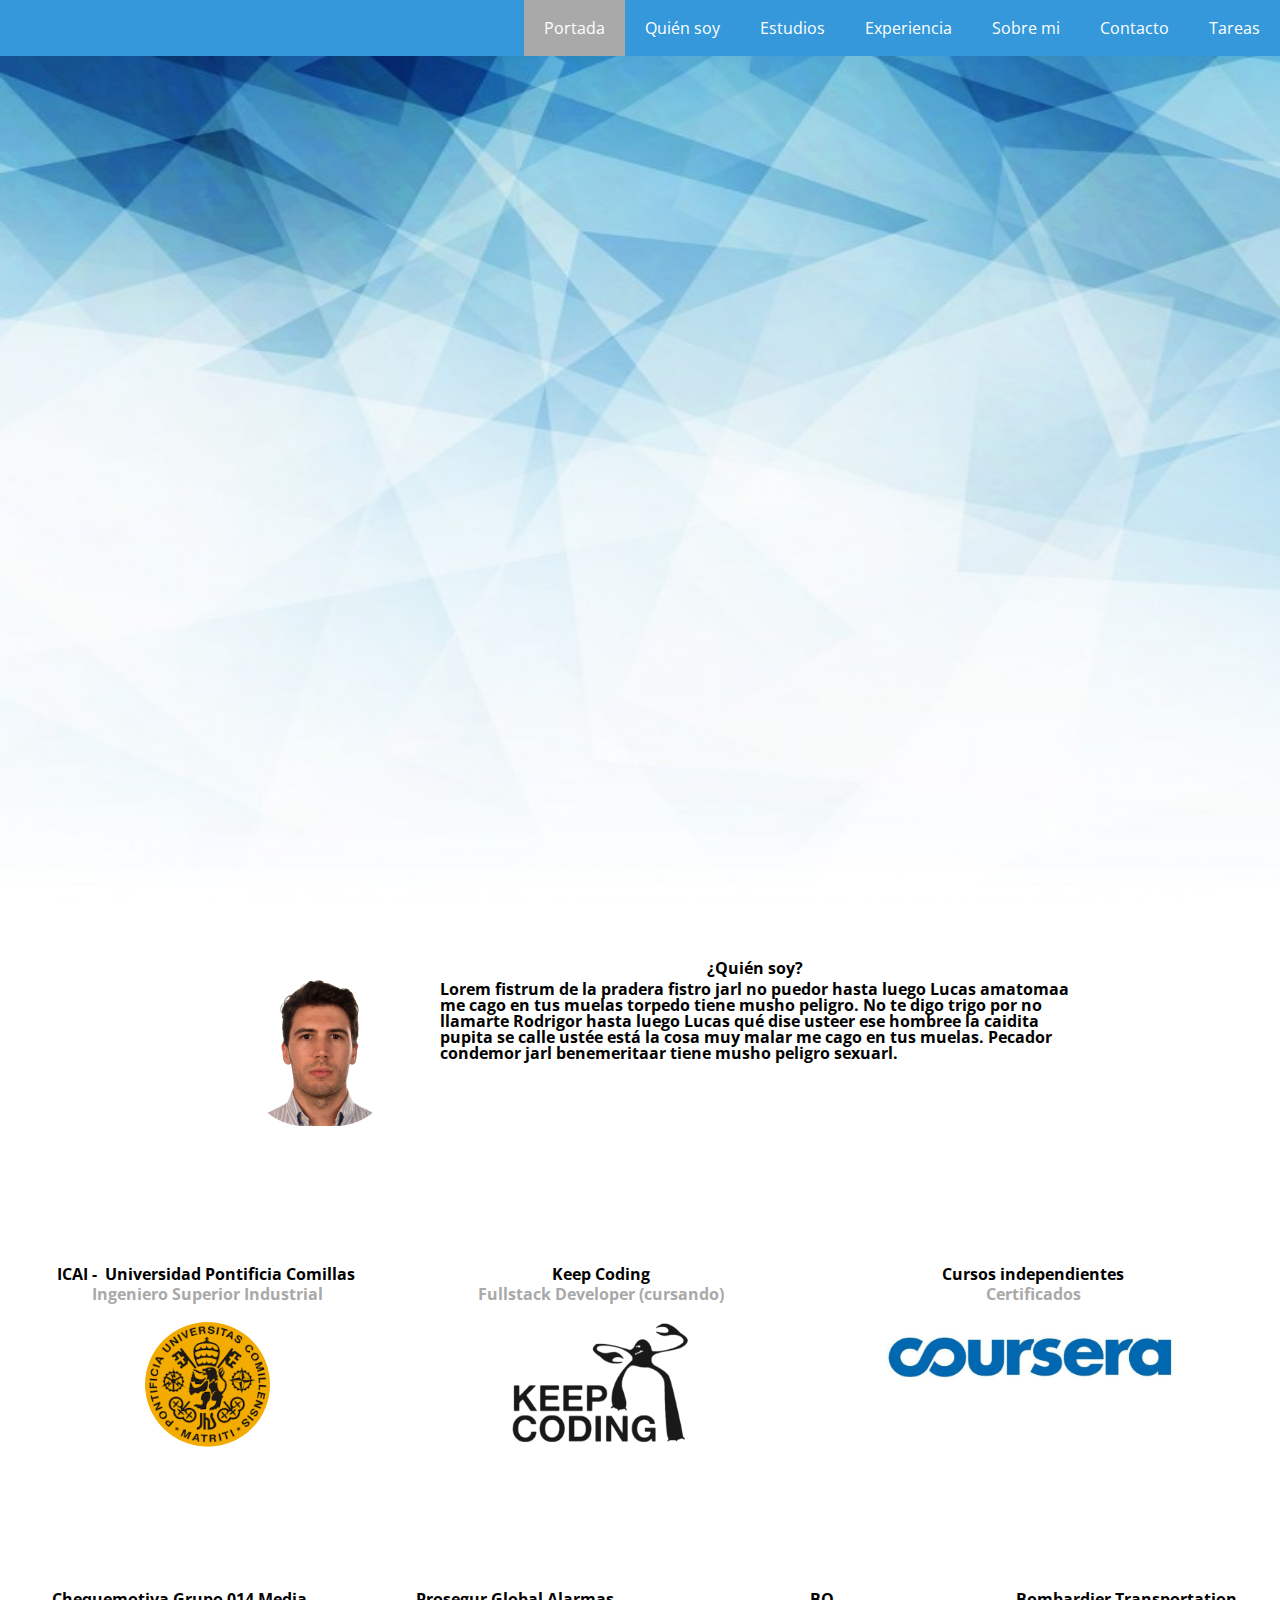
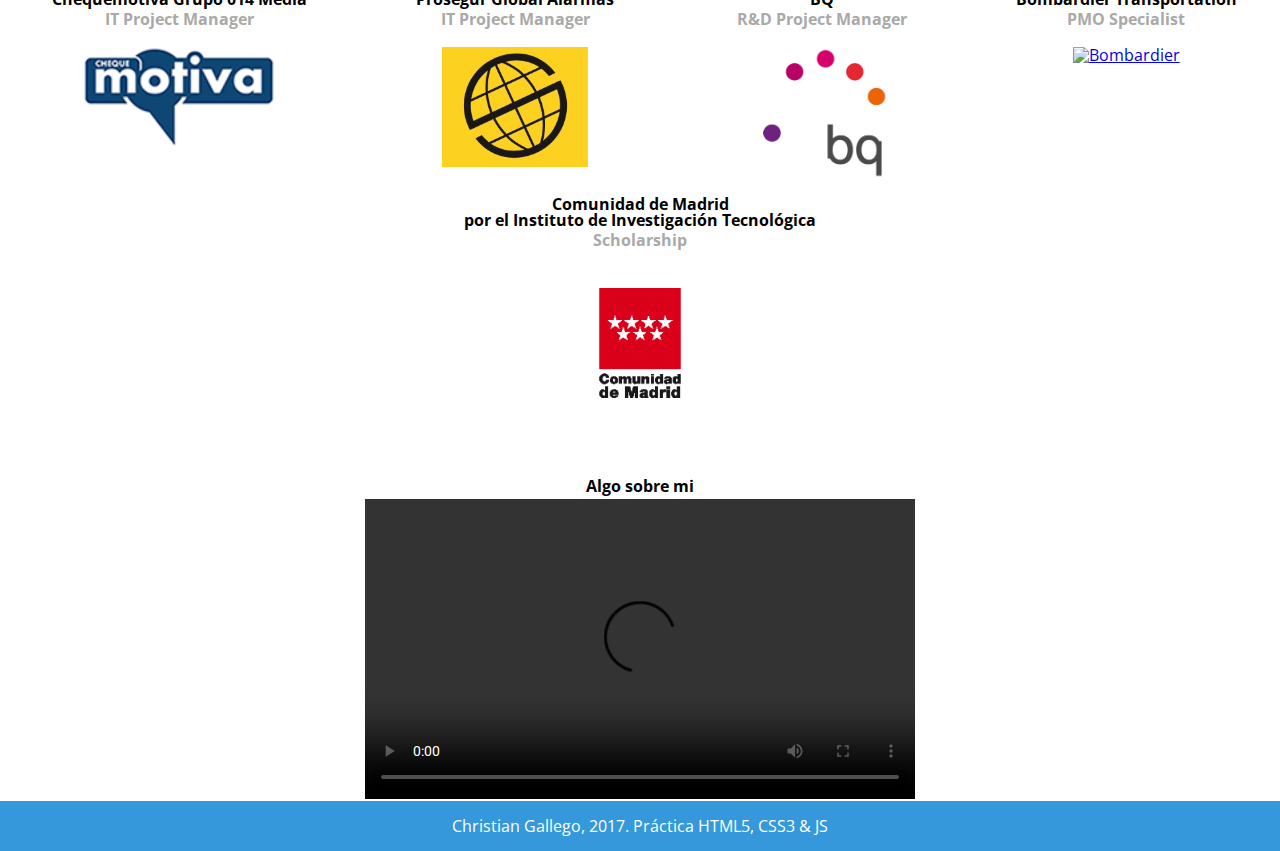
==== commit 27d15a70: "Errores solucionados...2 entrega para el APTO" ====
--- a/index.html
+++ b/index.html
@@ -1,9 +1,10 @@
 <!doctype html>
 <html><head>
 	<meta charset="UTF-8">
-	
+    
+    <link rel="stylesheet" type="text/css" href="./styles/reset.css">
 	<link rel="stylesheet" type="text/css" href="./styles/style.css">
-	<link rel="stylesheet" type="text/css" href="./styles/grid.css">
+    <link rel="stylesheet" type="text/css" href="./styles/grid.css">
 	<link href="https://fonts.googleapis.com/css?family=Roboto" rel="stylesheet">
 	<link href="https://fonts.googleapis.com/css?family=Open+Sans" rel="stylesheet">
 
@@ -175,14 +176,12 @@
                 </video>
      		</div>
 		 </section>     	
-     	
      </main>
      
      <footer class="footer">
      	<a href="https://www.linkedin.com/in/christiangallego/" target="_blank">Christian Gallego</a>, 2017. Práctica HTML5, CSS3 &amp; JS
      </footer>
 </body>
-	<script src="./js/menu.js"></script>
-  	<script src="./js/jquery-3.2.1.js"></script>
-    <script src="./js/full-screen.js"></script>
+<script type="text/javascript" src="./js/jquery-3.1.1.min.js"></script>    
+<script type="text/javascript" src="./js/scroll.js"></script>
 </html>
--- a/styles/style.css
+++ b/styles/style.css
@@ -1,7 +1,7 @@
 @charset "UTF-8";
 /* CSS Document */
 * {
-    font-family: 'Open Sans', sans-serif;
+	font-family: 'Open Sans', sans-serif;
 }
 @font-face{
 	font-family: 'Open Sans', sans-serif;
@@ -12,13 +12,14 @@
 	order: 4;
 	display: flex;
 	flex-direction: column;
-	align-content: center;
+	align-items: center;
 	justify-content: center;
 	flex-wrap: wrap;
 }
 
 .about-me-header{
 	order: 1;
+	padding: 5px;
 }
 
 .video-about-me{
@@ -29,6 +30,7 @@
 	text-align: center;
 	color: darkgrey;
 	order: 2;
+	padding: 4px;
 }
 
 .clearfix:after {
@@ -132,7 +134,8 @@
 	order: 1;
 	flex-direction: column;
 	align-items: center;
-    justify-content: center;
+	justify-content: center;
+	padding: 4px;
 }
 
 .job2{
@@ -140,7 +143,8 @@
 	order: 2;
 	flex-direction: column;
 	align-items: center;
-    justify-content: center;
+	justify-content: center;
+	padding: 4px;
 }
 
 .job3{
@@ -148,7 +152,8 @@
 	order: 3;
 	flex-direction: column;
 	align-items: center;
-    justify-content: center;
+	justify-content: center;
+	padding: 4px;
 }
 
 .job4{
@@ -156,7 +161,8 @@
 	order: 4;
 	flex-direction: column;
 	align-items: center;
-    justify-content: center;
+	justify-content: center;
+	padding: 4px;
 }
 
 .job5{
@@ -164,7 +170,8 @@
 	order: 5;
 	flex-direction: column;
 	align-items: center;
-    justify-content: center;
+	justify-content: center;
+	padding: 4px;
 }
 
 .logo-job {
@@ -265,6 +272,7 @@
 
 .position{
 	color: darkgrey;
+	padding: 4px;
 }
 
 .row-jobs{
@@ -275,8 +283,8 @@
 }
 
 .section-container {
-    padding-top: 50px;
-    padding-bottom: 50px;
+    padding-top: 60px;
+    padding-bottom: 60px;
 }
 
 .section-reverse {
@@ -301,7 +309,8 @@
 	flex-direction: column;
 	align-items: center;
     justify-content: center;
-	flex-wrap: wrap;	
+	flex-wrap: wrap;
+	padding: 4px;	
 }
 
 .study1 img{
@@ -315,7 +324,8 @@
 	flex-direction: column;
 	align-items: center;
     justify-content: center;
-	flex-wrap: wrap;	
+	flex-wrap: wrap;
+	padding: 4px;	
 }
 
 .study3{
@@ -325,6 +335,7 @@
 	align-items: center;
     justify-content: center;
 	flex-wrap: wrap;
+	padding: 4px;
 	
 }
 
@@ -373,6 +384,7 @@
 .university{
 	text-align: center;
 	order: 1;
+	padding: 4px;
 }
 
 .who{
@@ -393,7 +405,7 @@
 }
 
 .whoami-text{
-	
+	padding: 5px;
 }
 
 .work-experience{
